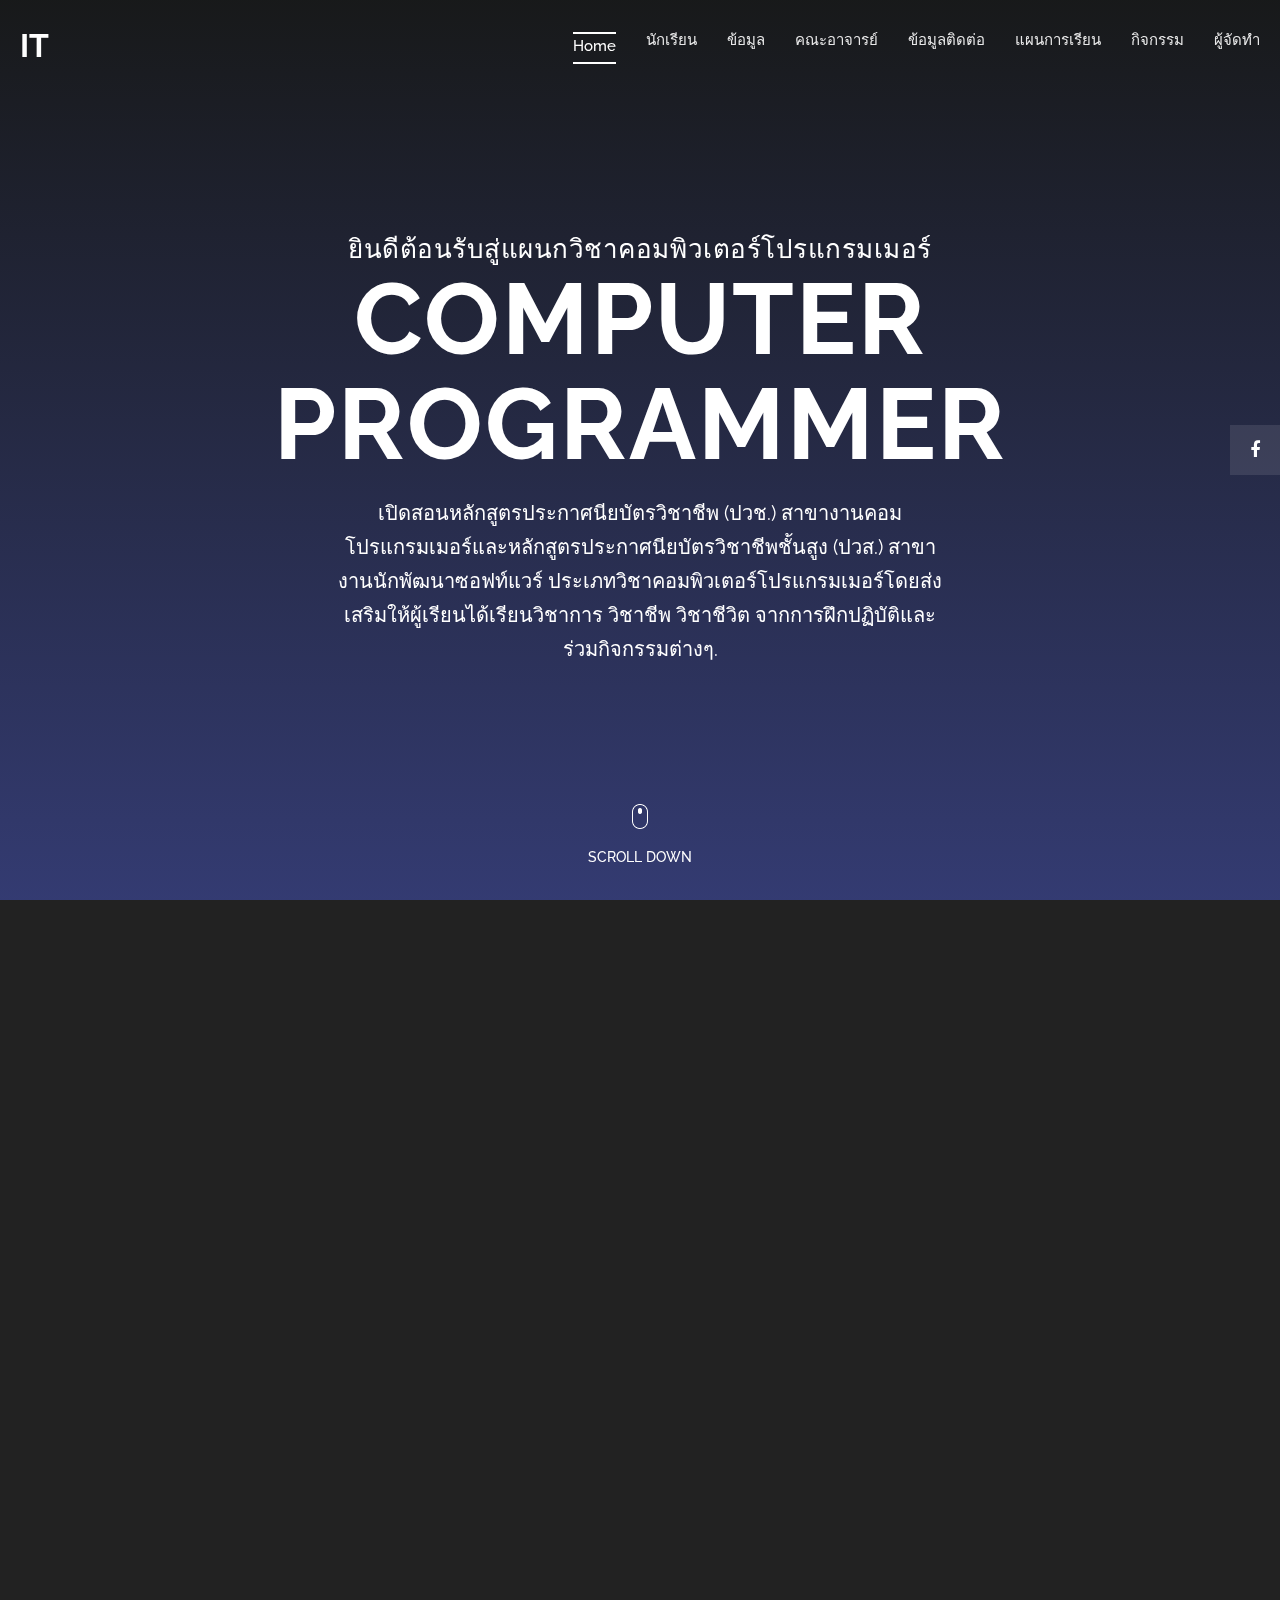
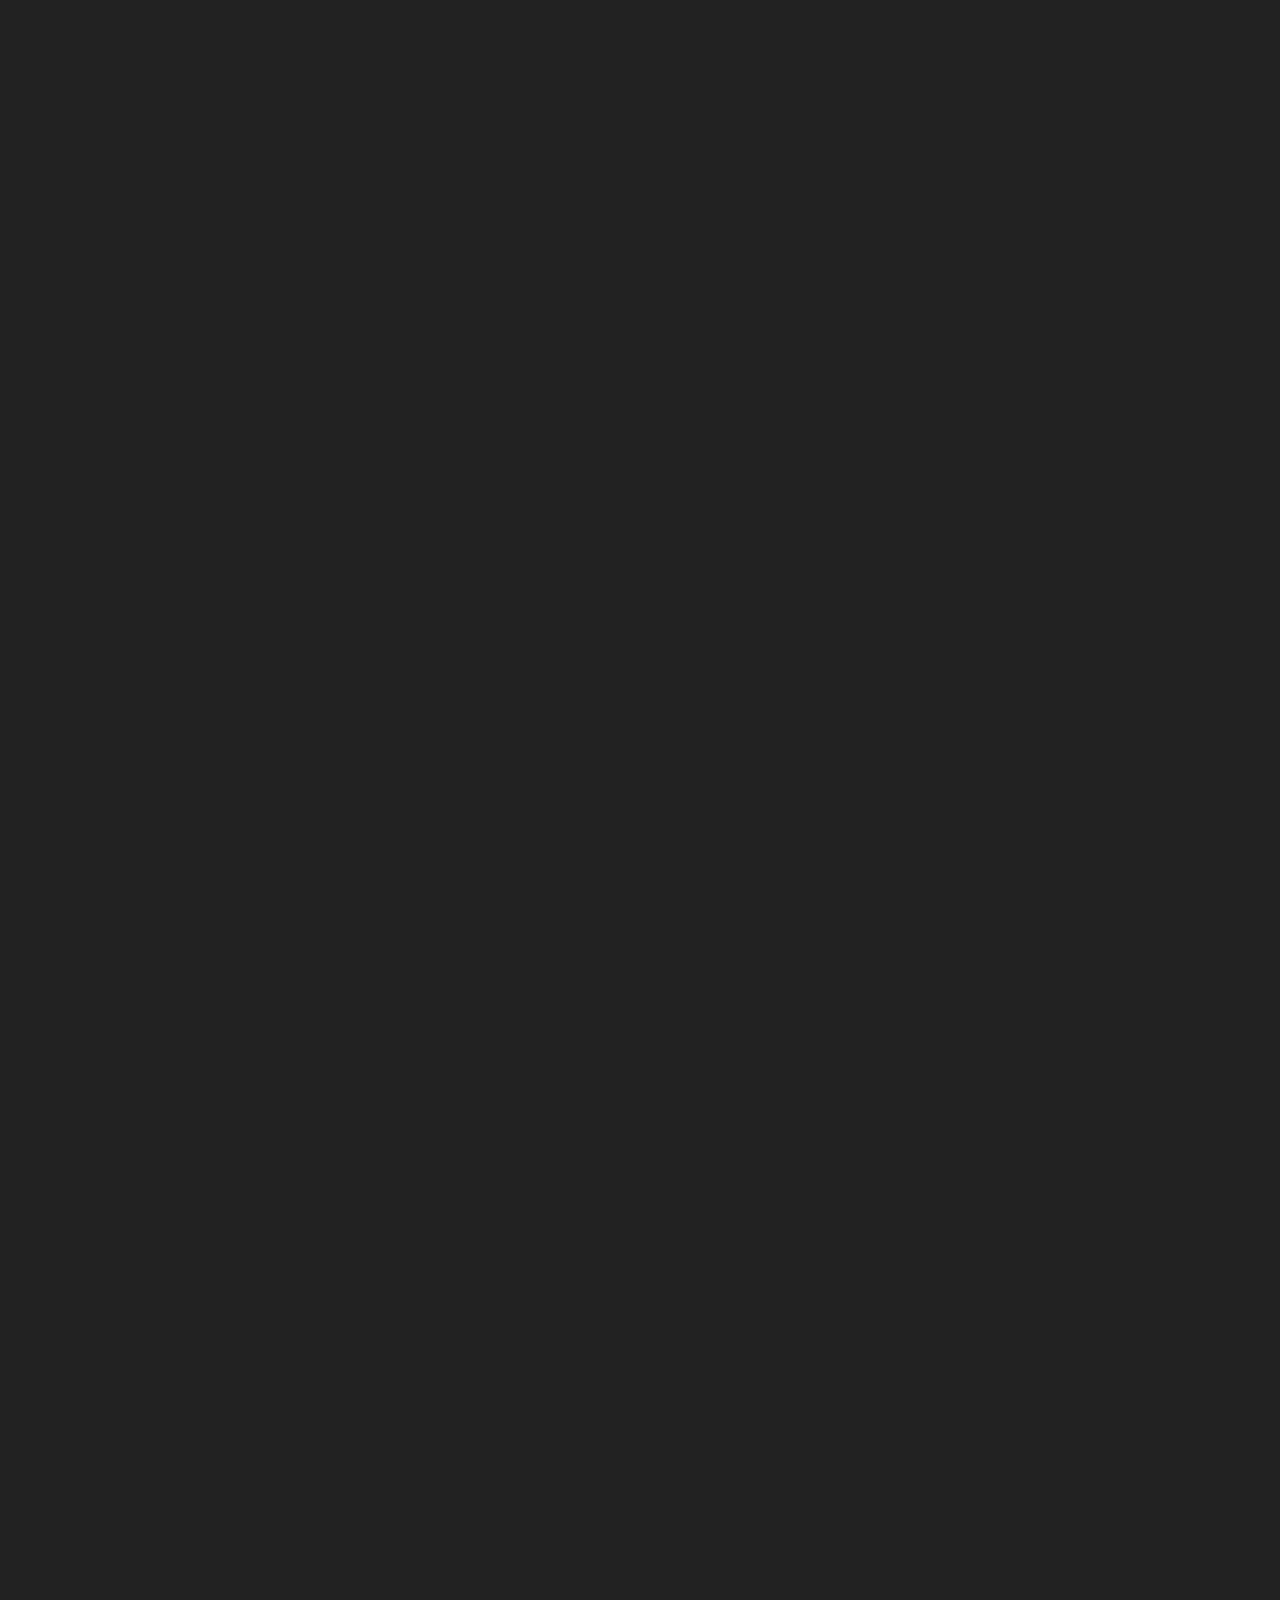
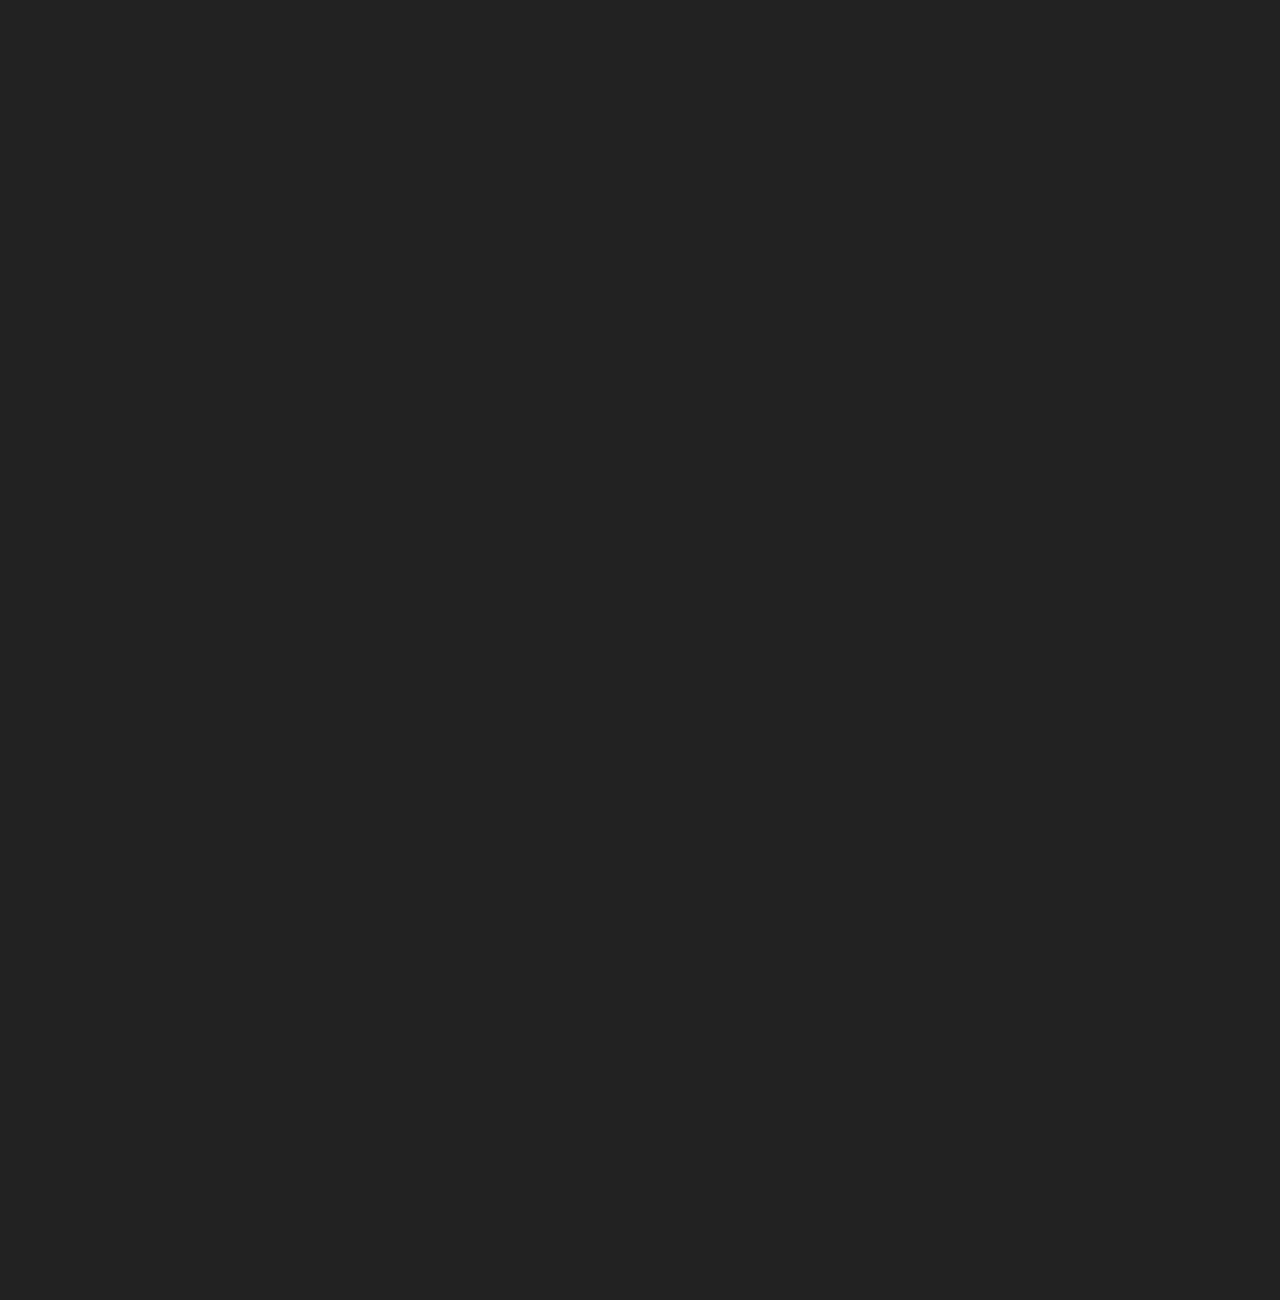
==== index.html @ 9eeb2d28 "Add files via upload" ====
<!DOCTYPE html>
<html lang="en">

  <head>

    <meta charset="utf-8">
    <meta name="viewport" content="width=device-width, initial-scale=1, shrink-to-fit=no">
    <title></title>
    <meta name="description" content="">
    <meta name="author" content="">
    <link href="https://fonts.googleapis.com/css?family=Raleway:100,300,400,500,700,900" rel="stylesheet">



    <title>Elegance - Creative HTML5 Template</title>


    <link rel="stylesheet" type="text/css" href="css/bootstrap.min.css">

    <link rel="stylesheet" type="text/css" href="css/font-awesome.css">

    <link rel="stylesheet" type="text/css" href="css/fullpage.min.css">

    <link rel="stylesheet" type="text/css" href="css/owl.carousel.css">

    <link rel="stylesheet" href="css/animate.css">

    <link rel="stylesheet" href="css/templatemo-style.css">

    <link rel="stylesheet" href="css/responsive.css">

    

    </head>
    
    <body>
    
    <div id="video">
        <div class="preloader">
            <div class="preloader-bounce">
                <span></span>
                <span></span>
                <span></span>
            </div>
        </div>

        <header id="header">
            <div class="container-fluid">
                <div class="navbar">
                    <a href="" id="logo" title="Elegance by TemplateMo">
                        IT
                      
                    <div class="navigation-row">
                        <nav id="navigation">
                            <button type="button" class="navbar-toggle"> <i class="fa fa-bars"></i> </button>
                            <div class="nav-box navbar-collapse">
                                <ul class="navigation-menu nav navbar-nav navbars" id="nav">
                                    <li data-menuanchor="slide01" class="active"><a href="#slide01">Home</a></li>
                                    <li data-menuanchor="slide02"><a href="#slide02">นักเรียน</a></li>
                                    <li data-menuanchor="slide03"><a href="#slide03">ข้อมูล</a></li>
                                    <li data-menuanchor="slide04"><a href="#slide04">คณะอาจารย์</a></li>
                                    <li data-menuanchor="slide05"><a href="#slide05">ข้อมูลติดต่อ</a></li>
                                    <li data-menuanchor="slide06"><a href="peer.html">แผนการเรียน</a></li>
                                    <li data-menuanchor="slide07"><a href="news-detail.html">กิจกรรม</a></li>
                                    <li data-menuanchor="slide08"><a href="rfwfsf.html">ผู้จัดทำ</a></li>
                                    
                        
                                </ul>
                            </div>
                        </nav>
                    </div>
                </div>
            </div>
        </header>

    </ul>
</div>
</nav>
</div>
</div>
</div>
</header>

<video autoplay muted loop id="myVideo">
<source src="images/3129576-uhd_3840_2160_30fps (online-video-cutter.com).mp4" type="video/mp4">
</video>

<div id="fullpage" class="fullpage-default">

<div class="section animated-row" data-section="slide01">
<div class="section-inner">
<div class="welcome-box">
<span class="welcome-first animate" data-animate="fadeInUp">ยินดีต้อนรับสู่แผนกวิชาคอมพิวเตอร์โปรแกรมเมอร์</span>
<h1 class="welcome-title animate" data-animate="fadeInUp">computer programmer</h1>
<p class="animate" data-animate="fadeInUp">เปิดสอนหลักสูตรประกาศนียบัตรวิชาชีพ (ปวช.) สาขางานคอมโปรแกรมเมอร์และหลักสูตรประกาศนียบัตรวิชาชีพชั้นสูง (ปวส.) สาขางานนักพัฒนาซอฟท์แวร์ ประเภทวิชาคอมพิวเตอร์โปรแกรมเมอร์โดยส่งเสริมให้ผู้เรียนได้เรียนวิชาการ วิชาชีพ วิชาชีวิต จากการฝึกปฏิบัติและร่วมกิจกรรมต่างๆ.</p>
<div class="scroll-down next-section animate data-animate="fadeInUp""><img src="images/mouse-scroll.png" alt=""><span>Scroll Down</span></div>
</div>
</div>
</div>

<div class="section animated-row" data-section="slide02">
<div class="section-inner">
<div class="about-section">
<div class="row justify-content-center">
<div class="col-lg-8 wide-col-laptop">
    <div class="row">
        <div class="col-md-6">
            <div class="about-contentbox">
                <div class="animate" data-animate="fadeInUp">
                    <span>นักเรียน นักศึกษาแผนกวิชาเทคโนโลยีสารสนเทศ</span>
                    <h2></h2>
                    <p><strong></strong>  <strong></strong>จำนวน  คน แบ่งเป็น

                        ปวช.1/1 จำนวน  17คน,
                        ปวช.2/1 จำนวน 26 คน, 
                        ปวช.3/1 จำนวน 7 คน
                
                        ปวส.1/1 จำนวน 18 คน
                       ปวส.2/1 จำนวน 22 คน.     ยอดรวม 90 คน</p>

                       ยอดรวม 90 8o
                </div>
                <div class="facts-list owl-carousel">
                    <div class="item animate" data-animate="fadeInUp">
                        <div class="counter-box">
                            <i class="fa fa- counter-icon" aria-hidden="true"></i><span class="count-number">17</span> ปวช1.
                        </div>
                    </div>
                    <div class="item animate" data-animate="fadeInUp">
                        <div class="counter-box">
                            <i class="fa fa--cap counter-icon" aria-hidden="true"></i><span class="count-number">26</span> ปวช2.
                        </div>
                    </div>
                    <div class="item animate" data-animate="fadeInUp">
                        <div class="counter-box">
                            <i class="fa fa- counter-icon" aria-hidden="true"></i><span class="count-number">7</span> ปวช3.
                        </div>
                    </div>
                    <div class="item animate" data-animate="fadeInUp">
                        <div class="counter-box">
                            <i class="fa fa- counter-icon" aria-hidden="true"></i><span class="count-number">18</span> ปวส1.
                        </div>
                    </div>
                    <div class="item animate" data-animate="fadeInUp">
                        <div class="counter-box">
                            <i class="fa  counter-icon" aria-hidden="true"></i><span class="count-number">22</span> ปวส2.
                        </div>
                    </div>
                </div>
            </div>
        </div>
        <div class="col-md-6">
            <figure class="about-img animate" data-animate="fadeInUp"><img src="images/hq720.jpg" class="rounded" alt=""></figure>

            <figure class="about-img animate" data-animate="fadeInUp"><img src="images/download (2).jpg" class="rounded" alt=""></figure>
        </div>
    </div>
</div>
</div>
</div>
</div>
</div>

<div class="section animated-row" data-section="slide03">
    <div class="section-inner">
        <div class="row justify-content-center">
            <div class="col-md-8 wide-col-laptop">
                <div class="title-block animate" data-animate="fadeInUp">
                    <h2>Computer programmer department</h2>
                   <p>เปิดสอนหลักสูตรประกาศนียบัตรวิชาชีพ (ปวช.) สาขางานเทคโนโลยีสารสนเทศและหลักสูตรประกาศนียบัตรวิชาชีพชั้นสูง (ปวส.) สาขางานนักพัฒนาซอฟท์แวร์ ประเภทวิชาเทคโนโลยีสารสนเทศและการสื่อสาร โดยส่งเสริมให้ผู้เรียนได้เรียนวิชาการ วิชาชีพ วิชาชีวิต จากการฝึกปฏิบัติและร่วมกิจกรรมต่างๆ</p>
                </div>
                <div class="services-section">
                    <div class="services-list owl-carousel">
                        <div class="item animate" data-animate="fadeInUp">
                            <div class="service-box">
                                <span class="service-icon"><i class="fa fa-bookmark" aria-hidden="true"></i></span>
                                <h3>การจัดการเรียนการสอน</h3>
                                <p>เป็นการเรียนในหลักสูตรที่ไม่ได้เน้นการเรียนวิชาพื้นฐานเหมือนกับสายสามัญ จุดเด่นสำคัญเพราะจะมีโอกาสเรียนในสายวิชาที่เน้นการทำงานจริงเป็นหลัก ได้พุ่งเป้าไปที่การเรียนในด้านนั้นๆอย่างเต็มที่. </p>
                            </div>
                        </div>
                        <div class="item animate" data-animate="fadeInUp">
                            <div class="service-box">
                                <span class="service-icon"><i class="fa fa-cloud" aria-hidden="true"></i></span>
                                <h3>ความรู้ด้านไอที</h3>
                                <p>ไอทีนั้นสามารถช่วยเหลืองานให้มีประโยชน์ได้ในทุกด้านไม่ว่าจะเป็นทั้งด้านงานเอกชน และภาครัฐและร้านค้าทั่วๆไป การประยุกต์นำเอาความรู้ทางด้านวิทยาศาสตร์ ทั้งเรื่องความเป็นจริงมาให้ประโยชน์กับการดำเนินชีวิตของมนุษย์ซึ่งเป็นประโยชน์ในชีวิตประจำวัน </p>
                            </div>
                        </div>
                        <div class="item animate" data-animate="fadeInUp">
                            <div class="service-box">
                                <span class="service-icon"><i class="fa fa-desktop" aria-hidden="true"></i></span>
                                <h3>ผลงานและรางวัล</h3>
                                <p>เป็นผลจากการจัดการเรียนการสอนที่มุ่งเน้นให้ผู้เรียนได้เรียนรู้จากการปฏิบัติจริง ผสมผสานกับทำกิจกรรมที่ช่วยเสริมทัศนคติ ในการประกอบอาชีพต่อไป </p>
                            </div>               
        </div>
    </div>
</div>
</div>
</div>
</div>
</div>







<div class="section animated-row" data-section="slide05">
<div class="section-inner">
<div class="row justify-content-center">
<div class="col-md-8 wide-col-laptop">
<div class="title-block animate" data-animate="fadeInUp">
    <span></span>
    <h2> faculty of teachers</h2>
</div>
<div class="col-md-8 offset-md-2">
    <div class="testimonials-section">
        <div class="testimonials-slider owl-carousel">
            <div class="item animate" data-animate="fadeInUp">
                <div class="testimonial-item">
                    <div class="client-row">
                        <img src="images/LINE_ALBUM_บ่เริส_240605_16-Photoroom.png" class="rounded-circle" alt="profile 1">
                    </div>
                    <div class="testimonial-content">
                        <h4>นายธวัลย์ ทุมมา</h4>
                        <p>เป็นผู้บริหารที่มีความเชี่ยวชาญในการพัฒนาหลักสูตรและการดูแลการศึกษาของนักเรียนในแผนกนี้</p>
                        <span>หัวหน้าแผนกวิชา</span>
                    </div>                                           
                </div>
            </div>
            <div class="item animate" data-animate="fadeInUp">
                <div class="testimonial-item">
                    <div class="client-row">
                        <img src="images/ชุดอาชีวะ5.png" class="rounded-circle" alt="profile 2">
                    </div>
                    <div class="testimonial-content">
                        <h4>นางสาวภูวทิฏฐ์ นฤนาท</h4>
                        <p>ครูผู้มีความเชี่ยวชาญในด้านการเขียนโปรแกรมและพัฒนาซอฟต์แวร์ เพื่อให้นักเรียนสามารถใช้ทักษะที่เรียนรู้ในแผนกคอมพิวเตอร์ในการสร้างโปรแกรมและโครงการต่างๆ ได้จริง</p>                    
                            <span>ครูประจำแผนก</span>
                     
                    </div> 

                </div>
            </div>
            <div class="item animate" data-animate="fadeInUp">
                <div class="testimonial-item">
                    <div class="client-row">
                        <img src="images/S__163323944-Photoroom.png" class="rounded-circle" alt="profile 3">
                    </div>
                    <div class="testimonial-content">
                        <h4>นายศุภวิชช์ คำหงษา</h4>
                        <p>ครูผู้มีความเชี่ยวชาญในด้านการเขียนโปรแกรมและพัฒนาซอฟต์แวร์ เพื่อให้นักเรียนสามารถใช้ทักษะที่เรียนรู้ในแผนกคอมพิวเตอร์ในการสร้างโปรแกรมและโครงการต่างๆ ได้จริง</p>
                        <span>ครูประจำแผนก</span>
                    </div>                                           
                </div>
            </div>
        </div>
    </div>
</div>
</div>
</div>
</div>
</div>

<div class="section animated-row" data-section="slide07">
<div class="section-inner">
<div class="row justify-content-center">
<div class="col-md-7 wide-col-laptop">
<div class="title-block animate" data-anrimate="fadeInUp">
    <span></span>
    <h2>Contact information!</h2>
</div>
<div class="contact-section">
    <div class="row">
        <div class="col-md-6 animate" data-animate="fadeInUp">
            <div class="contact-box">
                <div class="contact-row">
                    <i class="fa fa-map-marker"></i>ที่อยู่ : 270 ถนน เฟื่องนคร ตำบล ในเมือง อำเภอเมือง
                </div>
                <div class="contact-row">
                    <i class="fa fa-phone"></i> ติดต่อ 042 512 434
                </div>
                <div class="contact-row">
                    <i class="fa fa-envelope"></i>https://www.nkptc.ac.th/
                </div>
            </div>
        </div>
       
        </div>
    </div>
</div>
</div>
</div>
</div>
</div>
</div>

<div id="social-icons">
<div class="text-right">
<ul class="social-icons">
<li><a href="https://www.facebook.com/nkptechs?locale=th_TH" title="Facebook"><i class="fa fa-facebook"></i></a></li>

</div>
</div>
</div>  

<script src="js/jquery.js"></script>

<script src="js/bootstrap.min.js"></script>

<script src="js/fullpage.min.js"></script>

<script src="js/scrolloverflow.js"></script>

<script src="js/owl.carousel.min.js"></script>

<script src="js/jquery.inview.min.js"></script>

<script src="js/form.js"></script>

<script src="js/custom.js"></script>


</body>
</html><!DOCTYPE html>
<html lang="en">

<head>

<meta charset="utf-8">
<meta name="viewport" content="width=device-width, initial-scale=1, shrink-to-fit=no">
<title></title>
<meta name="description" content="">
<meta name="author" content="">
<link href="https://fonts.googleapis.com/css?family=Raleway:100,300,400,500,700,900" rel="stylesheet">



<title>Elegance - Creative HTML5 Template</title>


<link rel="stylesheet" type="text/css" href="css/bootstrap.min.css">

<link rel="stylesheet" type="text/css" href="css/font-awesome.css">

<link rel="stylesheet" type="text/css" href="css/fullpage.min.css">

<link rel="stylesheet" type="text/css" href="css/owl.carousel.css">

<link rel="stylesheet" href="css/animate.css">

<link rel="stylesheet" href="css/templatemo-style.css">

<link rel="stylesheet" href="css/responsive.css">

</head>

<body>
---- css/templatemo-style.css ----
/*

Elegance Template

https://templatemo.com/tm-528-elegance

==================================================
CSS SITEMAP >>>>

  01. GENERAL CSS
  02. HEADER CSS
  03. SOCIAL ICONS CSS
  04. WELCOME BLOCK CSS
  05. ABOUT BLOCK CSS
  06. SERVICES BLOCK CSS
  07. WORK BLOCK CSS
  08. CONTACT BLOCK CSS
  09. TESTIMONOALS BLOCK CSS
  10. SKILLS BLOCK CSS


==================================================*/

/*==============================================
01. GENERAL CSS
================================================*/

html,
body {
  -webkit-font-smoothing: antialiased;
  -moz-font-smoothing: antialiased;
  -ms-font-smoothing: antialiased;
  font-smoothing: antialiased;
  -webkit-text-size-adjust: 100%;
}
body {
  font: 16px/1.6 'Raleway', Arial, Helvetica, sans-serif;
  color: #fff;
  text-align:center;
  background: #222;
}
img {
  border: 0;
  max-width: 100%;
}
html {
  -ms-overflow-style: scrollbar;
}
.alltrans,
.social-icons li a,
.owl-nav > button,
.owl-nav > button:after,
.counter-box,
.about-img:after,
.gallery-img img,
.form-control,
.owl-dot,
.subscribe-row,
.close-btn,
.close-btn:before,
.close-btn:after,
.tag-btn,
.btn {
  -webkit-transition: all 0.4s ease;
  transition: all 0.4s ease;
}
a {
  color: #fff;
  text-decoration: none;
}
a:hover,
a:focus {
  color: #fff;
  outline: none;
  text-decoration: underline;
}
@media screen and (-ms-high-contrast:active), (-ms-high-contrast:none) {
  a:active {
    background-color: transparent;
  }
}
p {
  margin: 0 0 20px;
}
h1,
h2,
h3,
h4,
h5,
h6 {
  line-height: 1.2;
  margin: 0 0 20px;
  font-weight: 600;
  text-transform:uppercase;
}
h1,
h2 {
  font-size: 32px;
}
h3 {
  font-size: 30px;
  font-weight: 600;
}
h4 {
  font-size: 22px;
  font-weight: 600;
}
h5 {
  font-size: 20px;
  margin-bottom: 10px;
  font-weight: 600;
}
h6 {
  font-size: 18px;
  margin-bottom: 10px;
  font-weight: 600;
}
#main {
  padding: 0;
  background: #fff;
}
.no-margin {
  margin: 0 !important;
}
figure {
  margin:0;
}
.opacity-no {
  opacity: 1 !important;
}

video {
  position: fixed;
  right: 0;
  bottom: 0;
  min-width: 100%; 
  min-height: 100%;
}
#video:after {
  content: '';
  opacity: 0.75;
  background: #5e94ca; /* Old browsers */
  background: -moz-linear-gradient(top, #2769ac 0%, #39ced6 100%); /* FF3.6-15 */
  background: -webkit-linear-gradient(top, #3b56a1 0%,#39ced6 100%); /* Chrome10-25,Safari5.1-6 */
  background: linear-gradient(to bottom, #151718 0%,#3a448d 100%); /* W3C, IE10+, FF16+, Chrome26+, Opera12+, Safari7+ */
  filter: progid:DXImageTransform.Microsoft.gradient( startColorstr='#4096ee', endColorstr='#39ced6',GradientType=0 ); /* IE6-9 */
  position:fixed;
  left:0;
  top:0;
  right:0;
  bottom: 0;
}
.wrapper-background-dark:after {
  background: #222;
  opacity:0.95;
}
.section-inner {
  padding:20px 30px 0;
}
.fp-scrollable {
  height:calc(100vh - 200px) !important;
}
#fp-nav ul li a span {
 display: none;
}

.btn {
  background: #fff;
  color: #222;
  text-align:center;
  line-height:52px;
  padding:0 35px;
  border-radius: 0px;
  text-transform:uppercase;
  font-weight:600;
  border:2px solid transparent;
  border-radius: 10px;
}
.btn:hover, .btn:focus {
  color:#fff;
  border-color:#fff;
  background:none;
}
.btn:focus {
  box-shadow:none;
  outline:none;
}
.btn.btn-xs {
  line-height:34px;
  font-size:12px;
  padding:0 20px;
  font-weight: 500;
}
.btn.btn-outline {
  background:none;
  border-color:#fff;
  color:#fff;
  border-width:1px;
}
.btn.btn-outline:hover, .btn.btn-outline:focus {
  background:#fff;
  color:#222;
}
.btn.btn-dark {
  color: #222;
  border-color: #222;
}
.btn.btn-dark:hover, .btn.btn-dark:focus {
  background: #222;
  color: #fff;
}
.owl-carousel .owl-stage {
  display: -webkit-box;
  display: -webkit-flex;
  display: -ms-flexbox;
  display: flex;
}
.owl-carousel .owl-item {
  display: -webkit-box;
  display: -webkit-flex;
  display: -ms-flexbox;
  display: flex;
  flex: 1 0 auto;
}
.preloader {
  background: -moz-linear-gradient(top, #4096ee 0%, #39ced6 100%); /* FF3.6-15 */
  background: -webkit-linear-gradient(top, #4096ee 0%,#39ced6 100%); /* Chrome10-25,Safari5.1-6 */
  background: linear-gradient(to bottom, #4096ee 0%,#39ced6 100%); /* W3C, IE10+, FF16+, Chrome26+, Opera12+, Safari7+ */
  filter: progid:DXImageTransform.Microsoft.gradient( startColorstr='#4096ee', endColorstr='#39ced6',GradientType=0 ); /* IE6-9 */
  height: 100%;
  left: 0;
  position: fixed;
  right: 0;
  top: 0;
  z-index: 9999;
  text-align: center;
}
.preloader-bounce {
  left: 0;
  right: 0;
  top: 50%;
  -webkit-transform: translateY(-50%);
  transform: translateY(-50%);
  position: absolute;
}
.preloader-bounce > span {
  width: 12px;
  height: 12px;
  border-radius: 50%;
  margin: 0.3em;
  display: inline-block;
  vertical-align: middle;
  -webkit-animation: bounce 0.6s infinite alternate;
  animation: bounce 0.6s infinite alternate;
  background: #fff;
}
.preloader-bounce > span:nth-child(2){
  -webkit-animation-delay: 0.2s;
  animation-delay: 0.2s;
  background: #fff;
}
.preloader-bounce > span:nth-child(3){
  -webkit-animation-delay: 0.3s;
  animation-delay: 0.3s;
  background: #fff;
}

@-webkit-keyframes bounce {
  from {
    -webkit-transform: translateY(0);
    transform: translateY(0);
  }
  to {
    -webkit-transform: translateY(-1.2em);
    transform: translateY(-1.2em);
  }
}

@keyframes bounce {
  from {
    -webkit-transform: translateY(0);
    transform: translateY(0);
  }
  to {
    -webkit-transform: translateY(-1.2em);
    transform: translateY(-1.2em);
  }
}

#fullpage {
  z-index: 99;
}


/*==============================================
02. HEADER CSS
================================================*/
#header {
  padding:20px 0;
  position: fixed;
  left:0;
  right:0;
  top:0;
  z-index:999;
}
.container-fluid {
  padding:0 20px;
}
a#logo {
  text-decoration: none;
  font-size: 32px;
  text-transform: uppercase;
  font-weight: 700;
}
.navbar {
  padding: 0;
}
.navbar-toggle {
  display:none;
}
.navbar-nav {
  -ms-flex-direction: row;
  -webkit-flex-direction: row;
  flex-direction: row;
}
.navbar-nav li {
  margin-left: 30px;
}
.navbar-nav li a {
  color:#fff;
  font-size: 15px;
  text-decoration:none;
  display:block;
  font-weight: 500;
  opacity: 0.9;
}
.navbar-nav li a:after {
  content:'';
  display:block;
  height: 2px;
  background:#fff;
  -webkit-transition: all 0.4s ease;
  transition: all 0.4s ease;
  -webkit-transform:scale(0);
  transform:scale(0);
  margin-top: 4px;
}
.navbar-nav li a:hover:after, .navbar-nav li.active a:after{
  -webkit-transform:scale(1);
  transform:scale(1);
}
.navbar-nav li a:hover {
  opacity: 1;
}
.navbar-nav li.active a {
  opacity: 1;
}
.collapse:not(.show) {
  display:block;
}

/*==============================================
03. SOCIAL ICONS CSS
================================================*/
#social-icons {
  padding:0;
  position: fixed;
  top: 50%;
  transform: translateY(-50%);
  right:0;
  z-index: 199;
}
.social-icons {
  margin:0;
  padding:0;
  list-style:none;
}
.social-icons li {
  display: block;
  margin: 1px 0px;
}
.social-icons li a {
  width:50px;
  height:50px;
  display:inline-block;
  line-height:50px;
  text-align:center;
  background: rgba(255, 255, 255, 0.1);
  color: rgba(255,255,255,1);
  font-size:18px;
}
.social-icons li a:hover {
  color:#1e1e1e;
  background-color: #fff;
}
/*==============================================
04. WELCOME BLOCK CSS
================================================*/
.welcome-box {
  font-size:20px;
  line-height:1.7;
}
.welcome-first{
  font-size: 32px;
  display: block;
  text-transform: uppercase;
  font-weight: 300;
  line-height: 1.2;
  letter-spacing: 0.02em;
}
.welcome-box p {
  max-width: 620px;
  width:100%;
  margin:0 auto 30px;
  color: #fff;
}
.welcome-title {
  font-weight: 700;
  font-size: 120px;
  margin-bottom: 10px;
  letter-spacing:0.02em;
}
.welcome-title span {
  font-size:36px;
  display:block;
  font-weight:300;
  line-height:1.2;
}
.welcome-box .btn {
  margin-top: 10px;
}
.next-section {
  display: inline-block;
  position: absolute;
  left: 50%;
  transform: translateX(-50%);
  bottom: 30px;
  cursor: pointer;
  -webkit-transition: all 0.5s ease;
  transition: all 0.5s ease;
}
.next-section span {
  margin-top: 15px;
  display: block;
  text-transform: uppercase;
  font-size: 14px;
  font-weight: 500;
}
.next-section i:hover {
  opacity: 1;
}

/*==============================================
05. ABOUT ME
================================================*/
.about-img {
  margin: 0 auto 40px;
  position:relative;
}
.about-img img {
  border-radius: 10px;
  -webkit-box-shadow: 0 0 40px rgba(0,0,0,.3);
  box-shadow: 0 0 40px rgba(0,0,0,.3);
}
.about-contentbox {
  margin-top: 80px;
  text-align:left;
  line-height:1.8;
}
.about-contentbox span {
  font-size: 24px;
  text-transform: uppercase;
  font-weight: 300;
}
.about-contentbox h2 {
  font-size: 32px;
  text-transform: uppercase;
  font-weight: 700;
}
.facts-list {
  margin-top: 30px;
}
.facts-list .item {
  overflow: hidden;
  text-align:center;
  border-radius: 10px;
  width: 100%;
  display: inline-block;
  text-transform:capitalize;
  font-size:14px;
  padding: 30px 0px;
  background: rgba(0,0,0,0.25);
}
.counter-box span {
  font-size: 26px;
  font-weight: 700;
}
.counter-icon {
  font-size: 30px;
  margin-bottom: 10px;
  opacity: 0.75;
}
.facts-list .item:hover {
  background:#fff;
  color:#1e1e1e;
}
.facts-list .owl-dots {
  margin-bottom: 30px;
}
.count-number, .counted {
  display:block;
  font-size:36px;
  font-weight:700;
  line-height:1;
  margin-bottom:10px;
}

/*==============================================
06. SERVICES BLOCK CSS
================================================*/
.title-block {
  margin-bottom: 40px;
}
.title-block span {
  font-size: 24px;
  text-transform: uppercase;
  font-weight: 300;
}
.services-list .item {
  background-color: rgba(250,250,250,0.25);
  border-radius: 10px;
  -webkit-transition: all 0.5s ease;
  transition: all 0.5s ease;
}
.service-icon {
  display:block;
  margin: 0 auto 0;
  font-size: 64px;
}
.service-box {
  font-size:15px;
  padding:40px 20px;
  height:100%;
}
.services-list .item:hover {
  background-color: #fff;
  color: #1e1e1e;
}
.service-box h3 {
  font-size:22px;
  font-weight:700;
  text-transform: capitalize;
  margin-bottom: 10px;
  padding: 10px;
}
.service-box p:last-child {
  margin:0;
}
.owl-carousel .owl-dots .owl-dot {
  border-radius: 3px;
}
.owl-dots {
    display: -webkit-box;
    display: -webkit-flex;
    display: -ms-flexbox;
    display: flex;
    -ms-flex-pack: center;
    -webkit-justify-content: center;
    justify-content: center;
    margin-top: 50px
}

.owl-carousel .owl-dots .owl-dot {
    width: 12px;
    height: 12px;
    margin: 0 5px;
    background: rgba(255, 255, 255, .2)
}

.owl-carousel .owl-dots .owl-dot:focus {
    outline: none
}

.owl-carousel .owl-dots .owl-dot.active {
    background: #fff
}

/*==============================================
07. WORK BLOCK CSS
================================================*/
.gallery-section {
  text-align: center;
}
.portfolio-item img {
  max-width: 100%;
  overflow: hidden;
  position: relative;
  z-index: 9;
  border-radius: 10px;
}
.portfolio-item .thumb-inner {
  position: absolute;
  z-index: 99;
  bottom: 0;
  text-align: left;
  padding: 20px;
  background-color: rgba(250,250,250,0.25);
  width: 100%;
  height: 60px;
  border-top-left-radius: 0px;
  border-top-right-radius: 0px;
  -webkit-transition: all 0.4s ease;
  transition: all 0.4s ease;
}
.portfolio-item .thumb-inner h4 {
  margin-bottom: 0;
  font-size: 16px;
  margin-top: 0px;
}
.portfolio-item .thumb-inner p {
  opacity: 0;
  visibility: hidden;
  position: absolute;
  margin-bottom: 0px;
}
.portfolio-item:hover .thumb-inner p {
  position: relative;
  opacity: 1;
  visibility: visible;
  color: #4a4a4a;
}
.portfolio-item:hover .thumb-inner {
  border-radius: 10px;
  height: 100%;
  background-color: rgba(250,250,250,0.9)
}
.portfolio-item:hover .thumb-inner h4 {
   margin-top: 30%;
  color: #1e1e1e;
  margin-bottom: 20px;
}

/*==============================================
08. CONTACT BLOCK CSS
================================================*/
::-webkit-input-placeholder {
  color:#fff !important;
  opacity:1;
}
::-moz-placeholder {
  color:#fff !important;
  opacity:1;
}
:-ms-input-placeholder {
  color:#fff !important;
  opacity:1;
}
:-moz-placeholder {
  color:#fff !important;
  opacity:1;
}
.input-field {
  margin-bottom:15px;
}
.form-control {
  height: 50px;
  color:#fff;
  border: none;
  background:rgba(250,250,250,0.05);
  border: 1px solid rgba(250,250,250,0.5);
  border-radius: 10px;
  padding:4px 22px;
  font-size:14px;
  margin-bottom: 30px;
}
.form-control:focus {
  box-shadow:none;
  outline:none;
  background:rgba(0,0,0,0.05);
  border: 1px solid rgba(250,250,250,1);
  color:#fff;
}
.index .form-control.form-control-dark {
  background: rgba(250,250,250, 0.75);
  color: #fff;
}
.index .form-control.form-control-dark:focus {
  background: rgba(54, 40, 158, 0.85);
  color: #fff;
}
.index .form-control.form-control-dark::-webkit-input-placeholder {
  color: #fff !important;
}
.index .form-control.form-control-dark::-moz-placeholder {
  color:#fff !important;
}
.index .form-control.form-control-dark:-ms-input-placeholder {
  color:#fff !important;
}
.index .form-control.form-control-dark:-moz-placeholder {
  color:#fff !important;
}
.form-control.form-control-dark:focus {
  background: rgba(0, 0, 0, 0.2);
}
.form-control.form-control-dark {
  background: rgba(0, 0, 0, 0.1);
  color: #222;
  border: none;
}
.form-control.form-control-dark::-webkit-input-placeholder {
  color:#222 !important;
  opacity:0.7;
}
.form-control.form-control-dark::-moz-placeholder {
  color:#222 !important;
  opacity:0.7;
}
.form-control.form-control-dark:-ms-input-placeholder {
  color:#222 !important;
  opacity:0.7;
}
.form-control.form-control-dark:-moz-placeholder {
  color:#222 !important;
  opacity:0.7;
}
textarea.form-control {
  height:123px;
  padding-top:15px;
}
.contact-section .btn {
  width:100%;
}
.contact-box {
  text-align:left;
}
.contact-box h4 {
  font-size:24px;
}
.contact-box h4:after {
  content:'';
  display:block;
  width:50px;
  height:2px;
  background:#fff;
  margin:12px 0;
}
.contact-row {
  display: -webkit-box;
  display: -webkit-flex;
  display: -ms-flexbox;
  display: flex;
  -webkit-box-align: center;
  -webkit-align-items: center;
  -ms-flex-align: center;
  align-items: center;
  margin-bottom: 30px;
  background: rgba(250,250,250,0.25);
  border-radius: 10px;
  padding: 30px;
  font-weight: 700;
}
.contact-row i {
  width:55px;
  font-size: 30px;
  display:block;
}
.contact-row i.fa-envelope {
  font-size: 25px;
}

/*==============================================
09. TESTIMONOALS BLOCK CSS
================================================*/
.testimonials-section .item {
  background-color: rgba(250,250,250,0.25);
  padding: 40px;
  border-radius: 10px;
}
.testimonials-section .item img {
  width: 140px;
  height: 140px;
  margin: 0 auto;
}
.testimonials-section .item h4 {
  margin-top: 40px;
  font-size: 22px;
  text-transform: capitalize;
  font-weight: 700;
}
.testimonials-section .item p {
  font-size: 17px;
  font-style: italic;
}

/*==============================================
10. SKILLS BLOCK CSS
================================================*/
.skills-row {
  margin-top: 80px;
}
.skill-item {
  border-bottom: 1px solid rgba(250,250,250,0.1);
  margin-bottom: 50px;
  padding-bottom: 50px;
}
.last-skill {
  border-bottom: none;
}
.skills-row span {
  display: inline-block;
  width: 50px;
  height: 50px;
  text-align: center;
  line-height: 50px;
  background-color: #fff;
  color: #1e1e1e;
  border-radius: 50%;
  font-size: 16px;
  font-weight: 700;
  left: 0;
  top: -21px;
  position: absolute;
  z-index: 999;
}
.skills-row h6 {
  font-size: 16px;
  text-transform: uppercase;
  font-weight: 700;
  color: #fff;
  text-align: right;
  margin-bottom: -10px;
}
.skill-bar {
  width: 70%;
  height: 6px;
  border-radius: 3px;
  background-color: rgba(250,250,250,0.25);
  position: relative;
}
.filled-bar {
  position: absolute;
  z-index: 99;
  width: 64%;
  height: 6px;
  background-color: #fff;
  border-radius: 3px;
}
.filled-bar-2 {
  position: absolute;
  z-index: 99;
  width: 82%;
  height: 6px;
  background-color: #fff;
  border-radius: 3px;
}
---- css/responsive.css ----
@media only screen and (min-width: 768px) {
	.nav-box {
		display:block !important;
		height:auto !important;
	}
}
@media only screen and (max-width: 1440px) {
	.welcome-title {
		font-size: 100px;
		margin-bottom:20px;
	}
	.next-section {
	/*	bottom: auto; */
	}
	.welcome-title:before {
		margin: 20px auto 5px;
	}
	.welcome-first {
		font-size: 26px;
	}
	.welcome-box p {
		margin-bottom: 20px;
	}
	.navbar-nav li a {
		font-size: 15px;
	}
	.subscribe-row h5 {
		font-size:18px;
	}
	.wide-col-laptop {
		-ms-flex: 0 0 85%;
		flex: 0 0 85%;
		max-width: 85%;
	}
	.service-box h3 {
		font-size:18px;
	}
	h1, h2 {
		font-size:56px;
		line-height:1.05;
		margin-bottom:10px;
	}
	.title-block p {
		line-height: 1.6;
	}
	.title-block {
		margin-bottom:25px;
	}
	.service-icon {
		width:80px;
		height:80px;
		line-height:80px;
		font-size:30px;
		margin: 0 auto;
	}
	.service-box {
		padding:30px 20px;
	}
	.testimonial-content {
		font-size:18px;
	}
	.owl-carousel .owl-item .client-img img {
		max-width:80px;
	}
	.gallery-section {
		padding-top:10px;
	}
	.about-img {
		margin-right:15px;
	}
}
@media only screen and (max-width: 1199px) {
	#fp-nav.fp-right {
		right:5px;
	}
	.welcome-title:before {
		margin: 20px auto 15px;
	}
	.wide-col-laptop {
		-ms-flex: 0 0 100%;
		flex: 0 0 100%;
		max-width: 100%;
	}
	.about-img {
		margin-right:0;
	}
	.welcome-title {
		font-size:80px;
	}
	.welcome-title:after {
		margin-top:15px;
	}
	.welcome-box {
		font-size:18px;
	}
	h1, h2 {
		font-size:48px;
	}
	.counter-box {
		font-size:13px;
	}
	.count-number, .counted {
		margin-bottom:5px;
	}
	.owl-nav {
		margin-top: 35px;
	}
	.testimonial-content {
		font-size: 16px;
		padding:20px 25px;
	}
	.testimonials-section {
		padding-top:10px;
	}
	.owl-carousel .owl-dots {
		margin-top:35px;
	}
	.social-icons li a {
	  width:25px;
	  height:30px;
	  display:inline-block;
	  line-height:30px;
	  text-align:center;
	  background: rgba(255, 255, 255, 0.1);
	  color: rgba(255,255,255,1);
	  font-size:14px;
	}
	.menu-trigger {
		margin:0;
	}
}
@media only screen and (max-width: 991px) {
	.welcome-box {
		padding: 150px 0px;
	}
	.navbar-nav li a {
		font-size:13px;
	}
	.navbar-nav li {
		margin-left:25px;
	}
	.footer-right {
		font-size:13px;
	}
	.owl-nav > button {
		width: 40px;
		height: 40px;
	}
	.owl-nav > button:after {
		width:12px;
		height:12px;
		left:17px;
		top:13px;
	}
	.owl-nav > button.owl-next:after {
		left:11px;
	}
	.contact-box h4 {
		font-size:20px;
	}
	.contact-row {
		padding: 10px 15px!important;
		font-size:13px;
		margin-bottom: 15px;
	}
	.facts-row > .row > div {
		display: -webkit-box;
		display: -webkit-flex;
		display: -ms-flexbox;
		display: flex;
		width:100%;
	}
	#ajax-contact {
		margin-top: 20px;
	}
	#ajax-contact input {
		margin-bottom: 20px;
	}
	.contact-row i {
		font-size: 25px;
		width:45px;
	}
	.contact-row i.fa-envelope {
		font-size: 20px;
	}
	.container-fluid {
		padding:0 15px;
	}
	.skills-ul {
		top: 0;
	}
	.contact-row {
		padding: 42px 45px;
	}
}
@media only screen and (max-width: 767px) {
	#header {
		position: fixed;
		top: 0;
		z-index: 6666;
		background-color: rgba(250,250,250,0.9);
	}
	#navigation button i {
		color: #1e1e1e;
	}
	.welcome-box {
		padding: 150px 0px;
	}
	#logo {
		color: #1e1e1e;
	}
	.navbar-toggle {
		padding: 0;
		margin: 0;
		color: #fff;
		font-size: 28px;
		position: absolute;
		right: 0;
		top: 50%;
		background:none;
		-webkit-transform: translateY(-50%);
		transform: translateY(-50%);
		display:block;
		box-shadow:none;
		border:0;
		outline: none;
		cursor:pointer;
	}
	#header {
		padding:0;
	}
	.navbar {
		padding:15px 0;
	}
	.navbar-toggle:focus {
		outline:none;
	}
	.navbar-nav {
		margin: 0;
	}
	.collapse:not(.show) {
		display:none;
	}
	.navigation-menu > li {
		display: block;
		margin: 0;
		font-size: 15px;
		text-align: center;
	}
	.navigation-menu > li > a {
		color:#222;
		padding:15px;
		line-height:1.2;
	}
	.navbar-nav {
		overflow-y: auto;
		display:block;
		background: rgba(230, 230, 230, 0.25);
	}
	.navbar-nav li a:after {
		display:none;
	}
	.nav-box {
		position: absolute;
		left: -15px;
		right: -15px;
		border: 0;
		box-shadow: none;
		background: #fff;
		text-align:left;
		top: 100%;
		display:none;
	}
	.welcome-title {
		font-size: 60px;
		margin-bottom:20px;
	}
	.welcome-first {
		font-size: 20px;
	}
	.welcome-title:before {
		margin: 20px auto 15px;
	}
	.welcome-box {
		font-size:inherit;
	}
	.welcome-box .btn {
		margin-top:0;
	}
	.about-img {
		margin-bottom:10px;
	}
	h1, h2 {
		font-size:36px;
	}
	body {
		font-size:15px;
	}
	.about-contentbox {
		margin-top: 60px;
		text-align:center;
	}
	.testimonials-section {
		padding-top:0;
	}
	h4 {
		font-size:18px;
	}
	.contact-box {
		margin-top: 30px;
		height:auto;
	}
	.footer-right {
		width:100%;
		margin:15px 0 0;
		text-align:left;
	}
	.btn {
		font-size:15px;
		line-height:48px;
		padding:0 30px;
	}
	.contact-row {
		margin-top: 15px;
	}
	.content-section {
		padding:50px 0;
	}
	.info-inner {
		margin-top: 20px;
		padding-bottom:15px;
	}
	.index-white .navbar-toggle {
		color: #242424;
	}
	.side-menu .nav-box > ul {
		padding: 70px 40px 40px;
	}
	.side-menu .navbar-nav li a {
		font-size:20px;
	}
	.social-icons {
		margin: 0 auto;
	}
	.detail-page h1 {
		margin-bottom: 50px;
	}
	.project-detail-col figure {
		margin-top: 35px;
	}
	.project-buttons-margin {
		margin-top: 50px;
	}
}
@media only screen and (max-width: 575px) {
	.welcome-title {
		font-size: 40px;
	}
	.welcome-first {
		font-size: 16px;
		margin-bottom:5px;
	}
	.welcome-title:before,.welcome-title:after {
		width: 100%;
	}
	h1, h2 {
		font-size:30px;
	}
	.about-contentbox {
		line-height:1.6;
	}
	.owl-carousel .owl-item .client-img img {
		max-width:65px;
		margin-right: 10px;
	}
	.testimonials-section {
		font-size:13px;
	}
	.form-control {
		height:52px;
		font-size:14px;
		padding:4px 15px;
	}
	.skill-item {
	  border-bottom: 1px solid rgba(250,250,250,0.1);
	  margin-bottom: 20px;
	  padding-bottom: 50px;
	}
	.skills-row h6 {
	  text-align: left;
	  margin-bottom: 30px;
	}
	.skill-bar {
	  width: 100%;
	  height: 6px;
	  border-radius: 3px;
	  background-color: rgba(250,250,250,0.25);
	  position: relative;
	}
	.input-field {
		margin-bottom: 15px;
	}
	.subscribe-row h5 {
		font-size: 16px;
	}
	.client-row {
		padding-left: 40px;
	}
	.testimonial-content:before {
		left: 46%;
	}
	.client-row {
		padding-left: 0;
	}
}
@media only screen and (max-width: 460px) {
	h4 {
		font-size: 14px;
	}
	.testimonial-content:before {
		left: 45%;
	}
}
@media only screen and (max-width: 320px) {
	.gallery-overlay p {
		display: none;
	}
	.testimonial-content:before {
		left: 43%;
	}
}
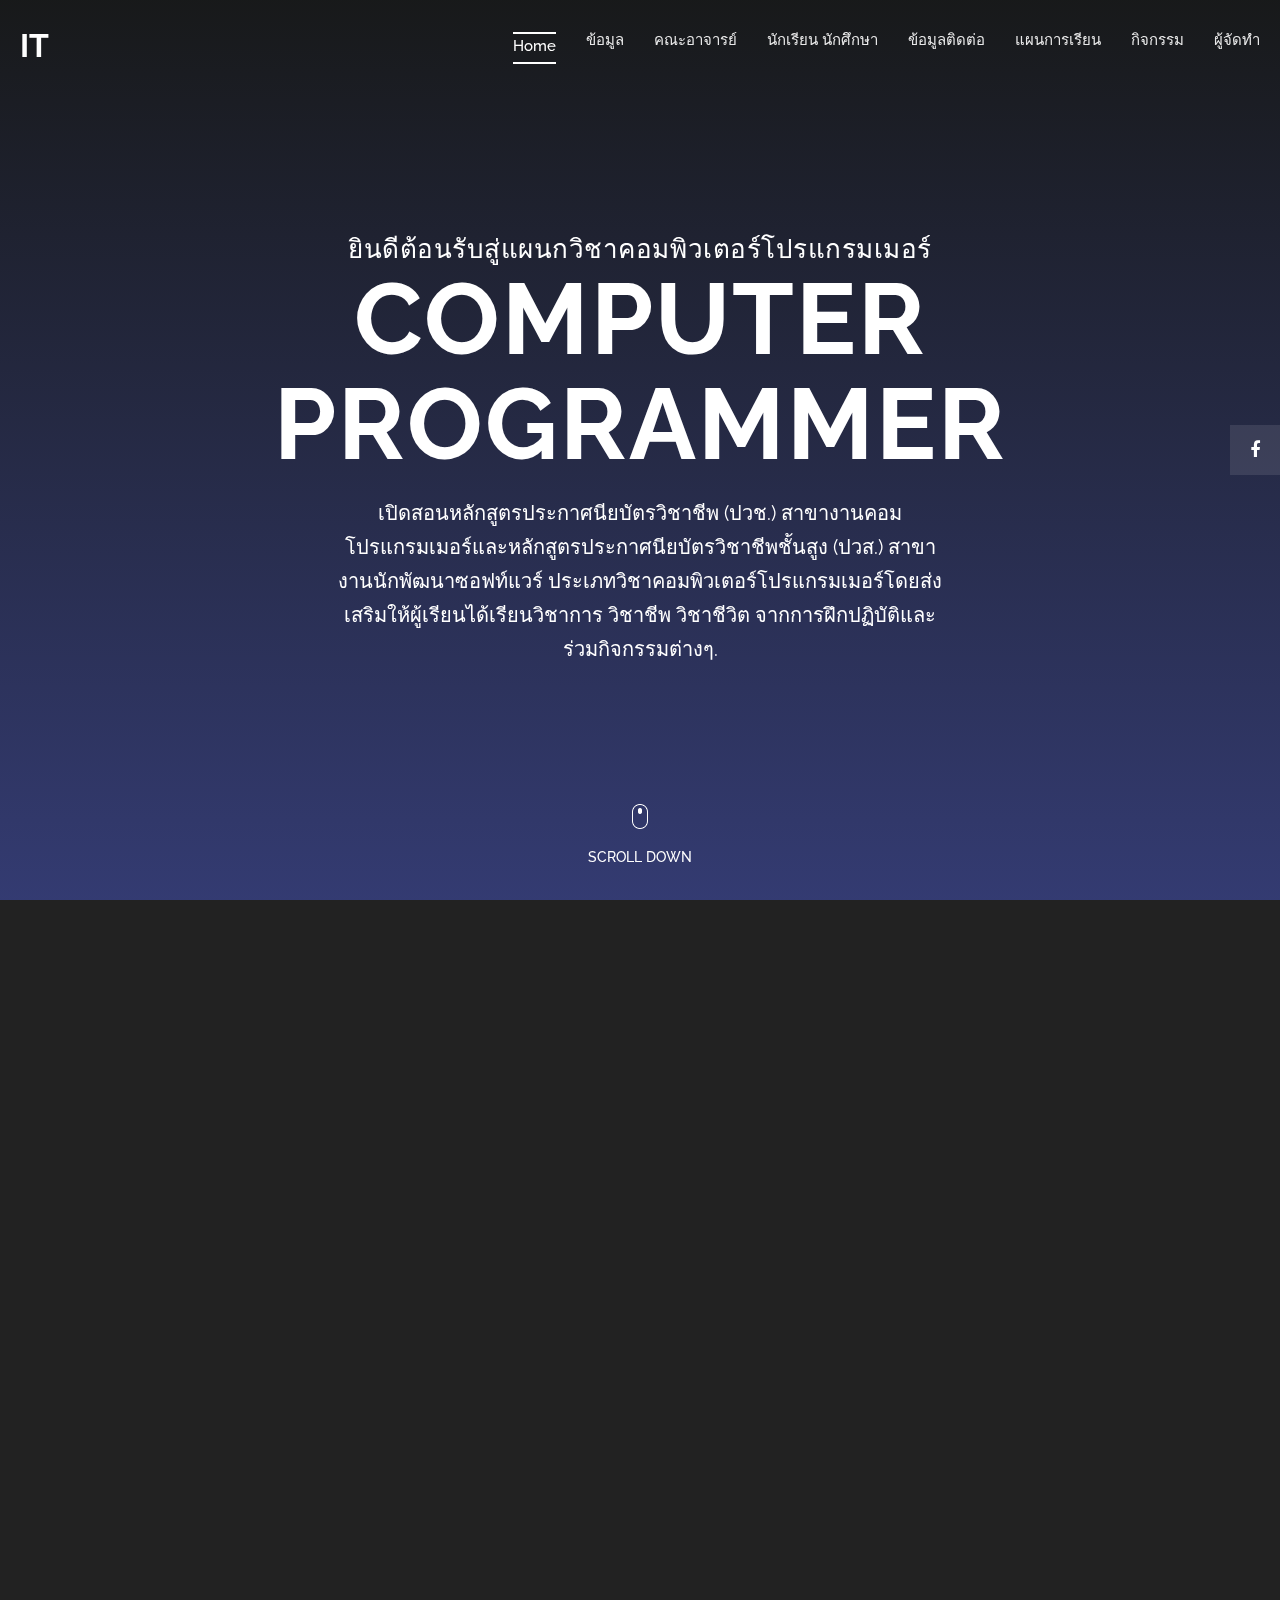
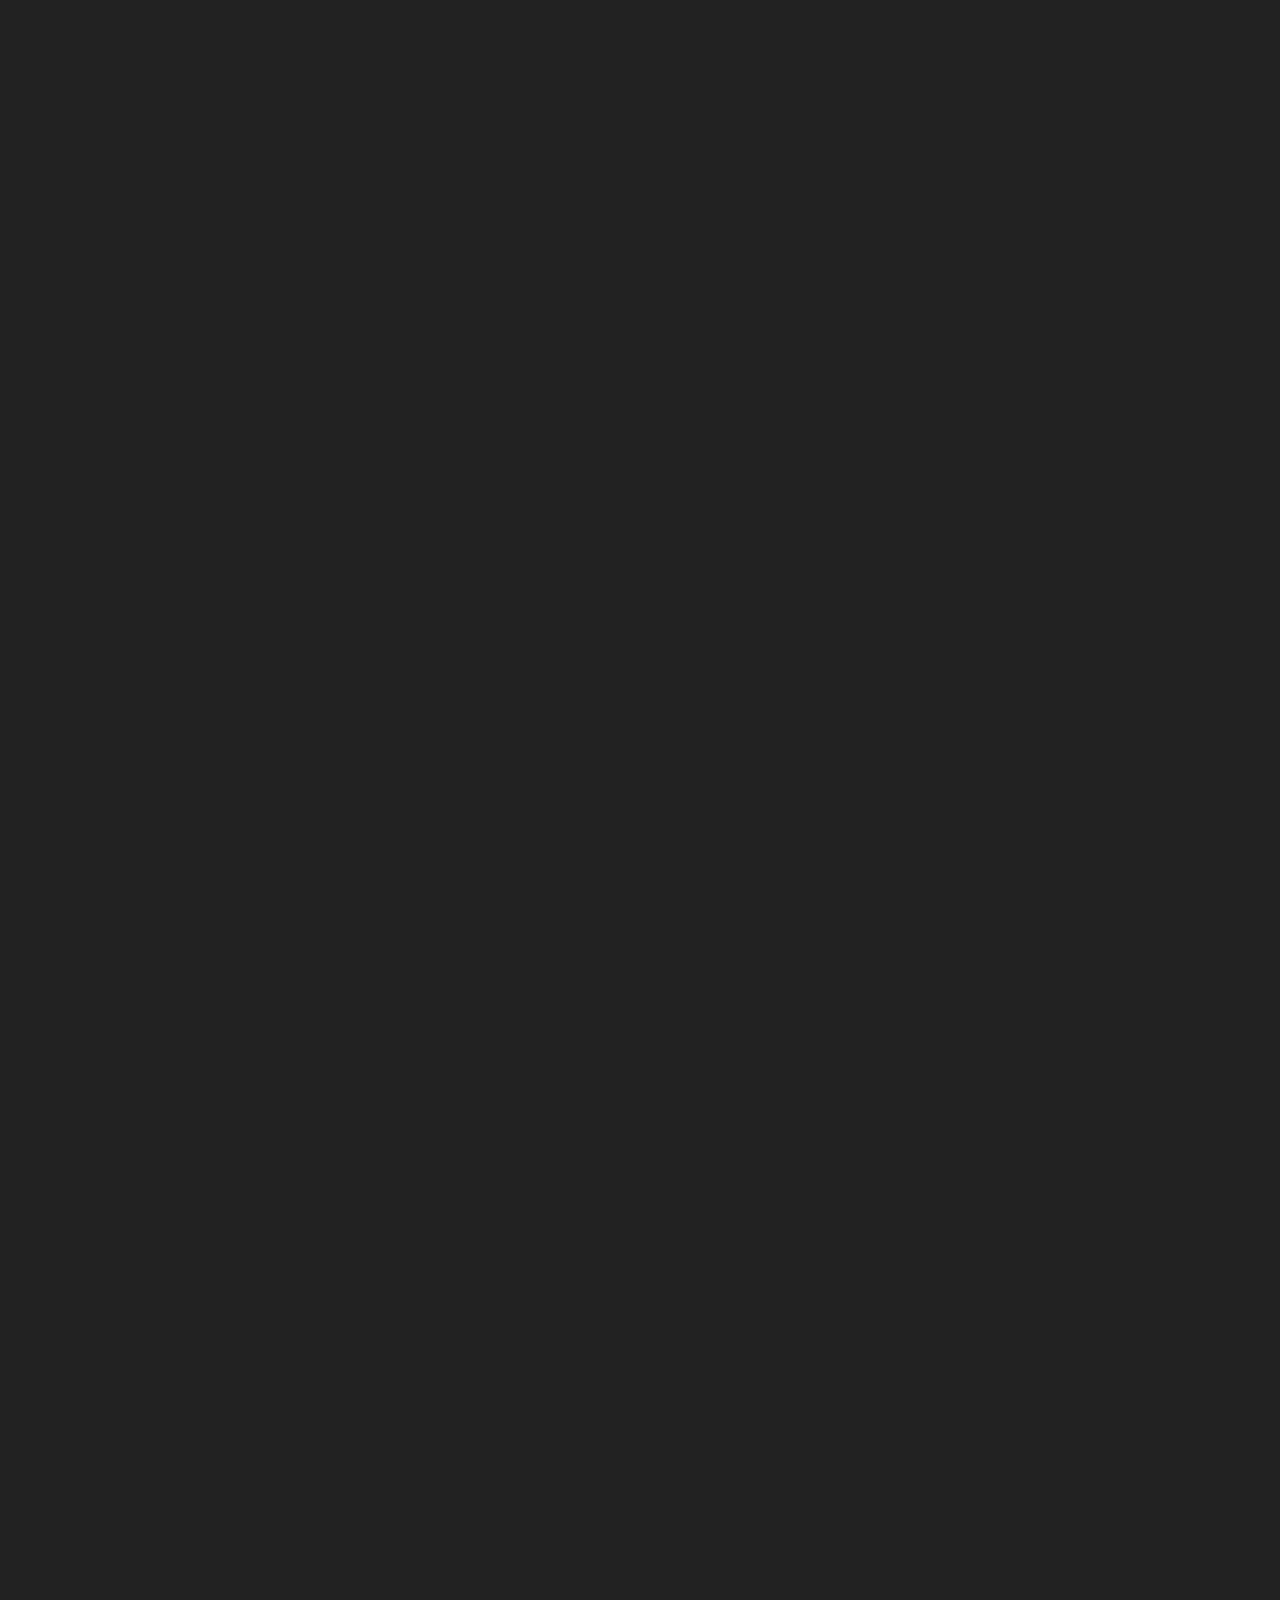
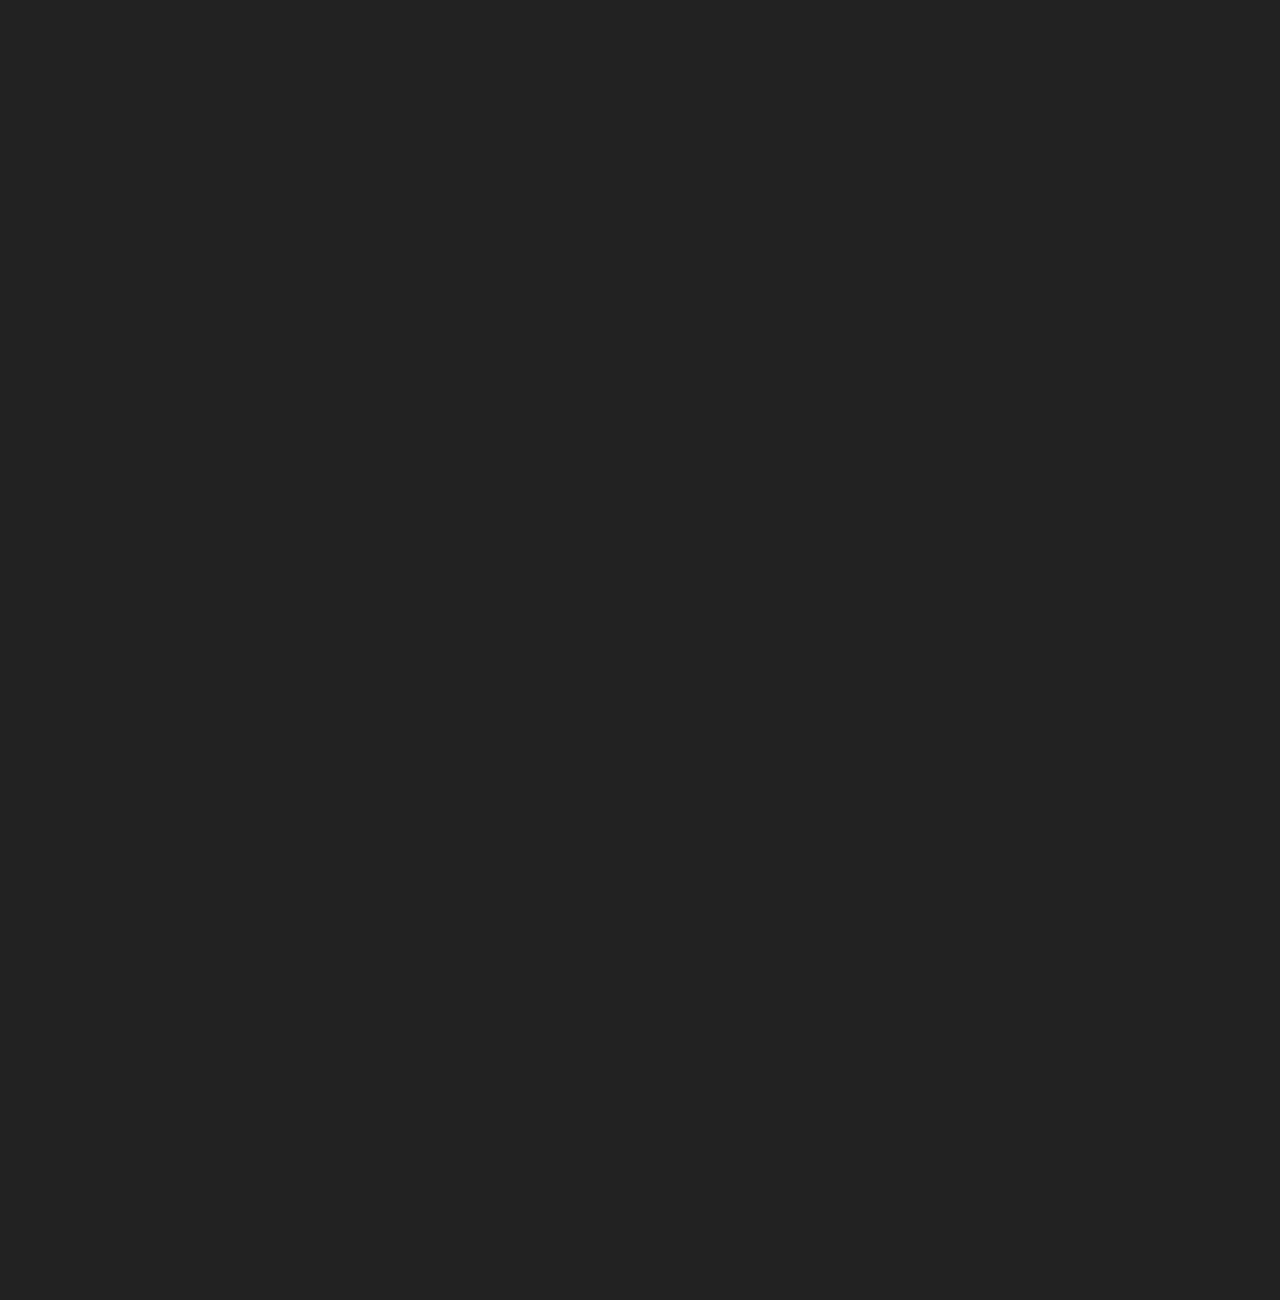
==== commit 1847eb54: "Update index.html" ====
--- a/index.html
+++ b/index.html
@@ -56,9 +56,9 @@
                             <div class="nav-box navbar-collapse">
                                 <ul class="navigation-menu nav navbar-nav navbars" id="nav">
                                     <li data-menuanchor="slide01" class="active"><a href="#slide01">Home</a></li>
-                                    <li data-menuanchor="slide02"><a href="#slide02">นักเรียน</a></li>
-                                    <li data-menuanchor="slide03"><a href="#slide03">ข้อมูล</a></li>
-                                    <li data-menuanchor="slide04"><a href="#slide04">คณะอาจารย์</a></li>
+                                    <li data-menuanchor="slide02"><a href="#slide02">ข้อมูล</a></li>
+                                    <li data-menuanchor="slide03"><a href="#slide03">คณะอาจารย์</a></li>
+                                    <li data-menuanchor="slide04"><a href="#slide04">นักเรียน นักศึกษา</a></li>
                                     <li data-menuanchor="slide05"><a href="#slide05">ข้อมูลติดต่อ</a></li>
                                     <li data-menuanchor="slide06"><a href="peer.html">แผนการเรียน</a></li>
                                     <li data-menuanchor="slide07"><a href="news-detail.html">กิจกรรม</a></li>
@@ -99,69 +99,6 @@
 </div>
 
 <div class="section animated-row" data-section="slide02">
-<div class="section-inner">
-<div class="about-section">
-<div class="row justify-content-center">
-<div class="col-lg-8 wide-col-laptop">
-    <div class="row">
-        <div class="col-md-6">
-            <div class="about-contentbox">
-                <div class="animate" data-animate="fadeInUp">
-                    <span>นักเรียน นักศึกษาแผนกวิชาเทคโนโลยีสารสนเทศ</span>
-                    <h2></h2>
-                    <p><strong></strong>  <strong></strong>จำนวน  คน แบ่งเป็น
-
-                        ปวช.1/1 จำนวน  17คน,
-                        ปวช.2/1 จำนวน 26 คน, 
-                        ปวช.3/1 จำนวน 7 คน
-                
-                        ปวส.1/1 จำนวน 18 คน
-                       ปวส.2/1 จำนวน 22 คน.     ยอดรวม 90 คน</p>
-
-                       ยอดรวม 90 8o
-                </div>
-                <div class="facts-list owl-carousel">
-                    <div class="item animate" data-animate="fadeInUp">
-                        <div class="counter-box">
-                            <i class="fa fa- counter-icon" aria-hidden="true"></i><span class="count-number">17</span> ปวช1.
-                        </div>
-                    </div>
-                    <div class="item animate" data-animate="fadeInUp">
-                        <div class="counter-box">
-                            <i class="fa fa--cap counter-icon" aria-hidden="true"></i><span class="count-number">26</span> ปวช2.
-                        </div>
-                    </div>
-                    <div class="item animate" data-animate="fadeInUp">
-                        <div class="counter-box">
-                            <i class="fa fa- counter-icon" aria-hidden="true"></i><span class="count-number">7</span> ปวช3.
-                        </div>
-                    </div>
-                    <div class="item animate" data-animate="fadeInUp">
-                        <div class="counter-box">
-                            <i class="fa fa- counter-icon" aria-hidden="true"></i><span class="count-number">18</span> ปวส1.
-                        </div>
-                    </div>
-                    <div class="item animate" data-animate="fadeInUp">
-                        <div class="counter-box">
-                            <i class="fa  counter-icon" aria-hidden="true"></i><span class="count-number">22</span> ปวส2.
-                        </div>
-                    </div>
-                </div>
-            </div>
-        </div>
-        <div class="col-md-6">
-            <figure class="about-img animate" data-animate="fadeInUp"><img src="images/hq720.jpg" class="rounded" alt=""></figure>
-
-            <figure class="about-img animate" data-animate="fadeInUp"><img src="images/download (2).jpg" class="rounded" alt=""></figure>
-        </div>
-    </div>
-</div>
-</div>
-</div>
-</div>
-</div>
-
-<div class="section animated-row" data-section="slide03">
     <div class="section-inner">
         <div class="row justify-content-center">
             <div class="col-md-8 wide-col-laptop">
@@ -200,60 +137,137 @@
 </div>
 
 
+<div class="section animated-row" data-section="slide03">
+    <div class="section-inner">
+        <div class="row justify-content-center">
+        <div class="col-md-8 wide-col-laptop">
+        <div class="title-block animate" data-animate="fadeInUp">
+            <span></span>
+            <h2> faculty of teachers</h2>
+        </div>
+        <div class="col-md-8 offset-md-2">
+            <div class="testimonials-section">
+                <div class="testimonials-slider owl-carousel">
+                    <div class="item animate" data-animate="fadeInUp">
+                        <div class="testimonial-item">
+                            <div class="client-row">
+                                <img src="images/LINE_ALBUM_บ่เริส_240605_16-Photoroom.png" class="rounded-circle" alt="profile 1">
+                            </div>
+                            <div class="testimonial-content">
+                                <h4>นายธวัลย์ ทุมมา</h4>
+                                <p>เป็นผู้บริหารที่มีความเชี่ยวชาญในการพัฒนาหลักสูตรและการดูแลการศึกษาของนักเรียนในแผนกนี้</p>
+                                <span>หัวหน้าแผนกวิชา</span>
+                            </div>                                           
+                        </div>
+                    </div>
+                    <div class="item animate" data-animate="fadeInUp">
+                        <div class="testimonial-item">
+                            <div class="client-row">
+                                <img src="images/ชุดอาชีวะ5.png" class="rounded-circle" alt="profile 2">
+                            </div>
+                            <div class="testimonial-content">
+                                <h4>นางสาวภูวทิฏฐ์ นฤนาท</h4>
+                                <p>ครูผู้มีความเชี่ยวชาญในด้านการเขียนโปรแกรมและพัฒนาซอฟต์แวร์ เพื่อให้นักเรียนสามารถใช้ทักษะที่เรียนรู้ในแผนกคอมพิวเตอร์ในการสร้างโปรแกรมและโครงการต่างๆ ได้จริง</p>                    
+                                    <span>ครูประจำแผนก</span>
+                             
+                            </div> 
+        
+                        </div>
+                    </div>
+                    <div class="item animate" data-animate="fadeInUp">
+                        <div class="testimonial-item">
+                            <div class="client-row">
+                                <img src="images/S__163323944-Photoroom.png" class="rounded-circle" alt="profile 3">
+                            </div>
+                            <div class="testimonial-content">
+                                <h4>นายศุภวิชช์ คำหงษา</h4>
+                                <p>ครูผู้มีความเชี่ยวชาญในด้านการเขียนโปรแกรมและพัฒนาซอฟต์แวร์ เพื่อให้นักเรียนสามารถใช้ทักษะที่เรียนรู้ในแผนกคอมพิวเตอร์ในการสร้างโปรแกรมและโครงการต่างๆ ได้จริง</p>
+                                <span>ครูประจำแผนก</span>
+                            </div>                                           
+                        </div>
+                    </div>
+                </div>
+            </div>
+        </div>
+        </div>
+        </div>
+        </div>
+        </div>
+
+
 
 
 
 
 
 <div class="section animated-row" data-section="slide05">
-<div class="section-inner">
-<div class="row justify-content-center">
-<div class="col-md-8 wide-col-laptop">
-<div class="title-block animate" data-animate="fadeInUp">
-    <span></span>
-    <h2> faculty of teachers</h2>
-</div>
-<div class="col-md-8 offset-md-2">
-    <div class="testimonials-section">
-        <div class="testimonials-slider owl-carousel">
-            <div class="item animate" data-animate="fadeInUp">
-                <div class="testimonial-item">
-                    <div class="client-row">
-                        <img src="images/LINE_ALBUM_บ่เริส_240605_16-Photoroom.png" class="rounded-circle" alt="profile 1">
-                    </div>
-                    <div class="testimonial-content">
-                        <h4>นายธวัลย์ ทุมมา</h4>
-                        <p>เป็นผู้บริหารที่มีความเชี่ยวชาญในการพัฒนาหลักสูตรและการดูแลการศึกษาของนักเรียนในแผนกนี้</p>
-                        <span>หัวหน้าแผนกวิชา</span>
-                    </div>                                           
-                </div>
-            </div>
-            <div class="item animate" data-animate="fadeInUp">
-                <div class="testimonial-item">
-                    <div class="client-row">
-                        <img src="images/ชุดอาชีวะ5.png" class="rounded-circle" alt="profile 2">
-                    </div>
-                    <div class="testimonial-content">
-                        <h4>นางสาวภูวทิฏฐ์ นฤนาท</h4>
-                        <p>ครูผู้มีความเชี่ยวชาญในด้านการเขียนโปรแกรมและพัฒนาซอฟต์แวร์ เพื่อให้นักเรียนสามารถใช้ทักษะที่เรียนรู้ในแผนกคอมพิวเตอร์ในการสร้างโปรแกรมและโครงการต่างๆ ได้จริง</p>                    
-                            <span>ครูประจำแผนก</span>
-                     
-                    </div> 
-
-                </div>
-            </div>
-            <div class="item animate" data-animate="fadeInUp">
-                <div class="testimonial-item">
-                    <div class="client-row">
-                        <img src="images/S__163323944-Photoroom.png" class="rounded-circle" alt="profile 3">
-                    </div>
-                    <div class="testimonial-content">
-                        <h4>นายศุภวิชช์ คำหงษา</h4>
-                        <p>ครูผู้มีความเชี่ยวชาญในด้านการเขียนโปรแกรมและพัฒนาซอฟต์แวร์ เพื่อให้นักเรียนสามารถใช้ทักษะที่เรียนรู้ในแผนกคอมพิวเตอร์ในการสร้างโปรแกรมและโครงการต่างๆ ได้จริง</p>
-                        <span>ครูประจำแผนก</span>
-                    </div>                                           
-                </div>
-            </div>
+    <div class="section-inner">
+        <div class="about-section">
+        <div class="row justify-content-center">
+        <div class="col-lg-8 wide-col-laptop">
+            <div class="row">
+                <div class="col-md-6">
+                    <div class="about-contentbox">
+                        <div class="animate" data-animate="fadeInUp">
+                            <span>นักเรียน นักศึกษาแผนกวิชาเทคโนโลยีสารสนเทศ</span>
+                            <h2></h2>
+                            <p><strong></strong>  <strong></strong>จำนวน  คน แบ่งเป็น
+        
+                                ปวช.1/1 จำนวน  17คน,
+                                ปวช.2/1 จำนวน 26 คน, 
+                                ปวช.3/1 จำนวน 7 คน
+                        
+                                ปวส.1/1 จำนวน 18 คน
+                               ปวส.2/1 จำนวน 22 คน.     ยอดรวม 90 คน</p>
+        
+                        </div>
+                        <div class="facts-list owl-carousel">
+                            <div class="item animate" data-animate="fadeInUp">
+                                <div class="counter-box">
+                                    <i class="fa fa- counter-icon" aria-hidden="true"></i><span class="count-number">17</span> ปวช1.
+                                </div>
+                            </div>
+                            <div class="item animate" data-animate="fadeInUp">
+                                <div class="counter-box">
+                                    <i class="fa fa--cap counter-icon" aria-hidden="true"></i><span class="count-number">26</span> ปวช2.
+                                </div>
+                            </div>
+                            <div class="item animate" data-animate="fadeInUp">
+                                <div class="counter-box">
+                                    <i class="fa fa- counter-icon" aria-hidden="true"></i><span class="count-number">7</span> ปวช3.
+                                </div>
+                            </div>
+                            <div class="item animate" data-animate="fadeInUp">
+                                <div class="counter-box">
+                                    <i class="fa fa- counter-icon" aria-hidden="true"></i><span class="count-number">18</span> ปวส1.
+                                </div>
+                            </div>
+                            <div class="item animate" data-animate="fadeInUp">
+                                <div class="counter-box">
+                                    <i class="fa  counter-icon" aria-hidden="true"></i><span class="count-number">22</span> ปวส2.
+                                </div>
+                            </div>
+                        </div>
+                    </div>
+                </div>
+                <div class="col-md-6">
+
+
+                    
+                    <div id="player"></div>
+                         
+                    <figure class="about-img animate" data-animate="fadeInUp"><img src="images/hq720.jpg" class="rounded" alt=""></figure>
+        
+
+            
+
+                    
+                   
+        
+                  
+              
+                                                          
+           
         </div>
     </div>
 </div>
